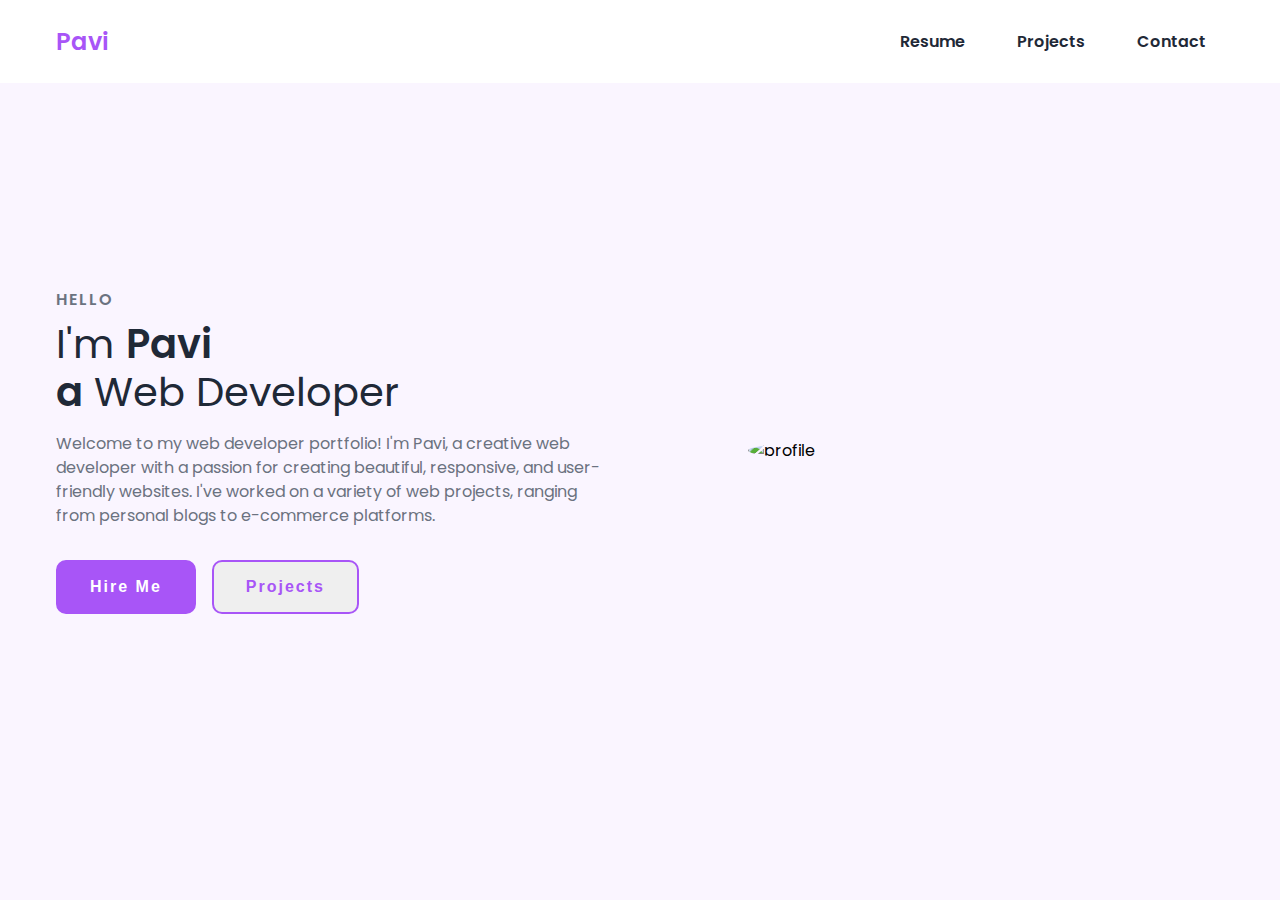
==== index.html @ 8d61f876 "Add files via upload" ====
<!DOCTYPE html>
<html lang="en">
  <head>
    <meta charset="UTF-8" />
    <meta http-equiv="X-UA-Compatible" content="IE=edge" />
    <meta name="viewport" content="width=device-width, initial-scale=1.0" />
    <link
      href="https://cdn.jsdelivr.net/npm/remixicon@3.2.0/fonts/remixicon.css"
      rel="stylesheet"
    />
    <link rel="stylesheet" href="style.css" />
    <title>Web Design Mastery | Responsive Portfolio</title>
  </head>
  <body>
    <nav>
      <div class="nav__content">
        <div class="logo"><a href="#">Pavi</a></div>
        <label for="check" class="checkbox">
          <i class="ri-menu-line"></i>
        </label>
        <input type="checkbox" name="check" id="check" />
        <ul>
          <li><a href="assets/CV.pdf" download>Resume</a></li>
          <li><a href="project.html">Projects</a></li>
          <li><a href="contact.html">Contact</a></li>
        </ul>
      </div>
    </nav>
    <section class="section">
      <div class="section__container">
        <div class="content">
          <p class="subtitle">HELLO</p>
          <h1 class="title">
            I'm <span>Pavi<br />a</span> Web Developer
          </h1>
          <p class="description">
            Welcome to my web developer portfolio! I'm Pavi, 
            a creative web developer with a passion for creating beautiful,
            responsive, and user-friendly websites. I've worked on a variety of
            web projects, ranging from personal blogs to e-commerce platforms.
          </p>
          <div class="action__btns">
            <button class="hire__me" onclick="window.location.href='contact.html'">Hire Me</button>
        
            <button class="Projects" onclick="window.location.href='project.html'">Projects</button>

          </div>
        </div>
        <div class="image">
          <img src="assets/mypic.png" alt="profile" />
        </div>
      </div>
    </section>
  </body>
</html>
---- style.css ----
@import url("https://fonts.googleapis.com/css2?family=Poppins:wght@400;600;700&display=swap");

:root {
  --primary-color: #a855f7;
  --primary-color-dark: #9333ea;
  --secondary-color: #ca8a04;
  --text-dark: #1f2937;
  --text-light: #6b7280;
  --extra-light: #faf5ff;
  --max-width: 1200px;
}

* {
  padding: 0;
  margin: 0;
  box-sizing: border-box;
}

a {
  text-decoration: none;
}

body {
  font-family: "Poppins", sans-serif;
}

nav {
  width: 100%;
  position: fixed;
  top: 0;
  left: 0;
  background-color: #ffffff;
  z-index: 99;
}

.nav__content {
  max-width: var(--max-width);
  margin: auto;
  padding: 1.5rem 1rem;
  display: flex;
  align-items: center;
  justify-content: space-between;
}

nav .logo a {
  font-size: 1.5rem;
  font-weight: 600;
  color: var(--primary-color);
  transition: 0.3s;
}
nav .logo a:hover {
  color: var(--primary-color-dark);
}

nav .checkbox {
  display: none;
}

nav input {
  display: none;
}
nav .checkbox i {
  font-size: 2rem;
  color: var(--primary-color);
  cursor: pointer;
}

ul {
  display: flex;
  align-items: center;
  gap: 1rem;
  list-style: none;
  transition: left 0.3s;
}

ul li a {
  padding: 0.5rem 1rem;
  border: 2px solid transparent;
  text-decoration: none;
  font-weight: 600;
  color: var(--text-dark);
  transition: 0.3s;
}

ul li a:hover {
  border-top-color: var(--secondary-color);
  border-bottom-color: var(--secondary-color);
  color: var(--secondary-color);
}

.section {
  background-color: var(--extra-light);
}

.section__container {
  min-height: 100vh;
  max-width: var(--max-width);
  margin: auto;
  padding: 1rem;
  display: grid;
  grid-template-columns: repeat(2, 1fr);
  gap: 4rem;
}

.content {
  display: flex;
  flex-direction: column;
  justify-content: center;
}

.subtitle {
  letter-spacing: 2px;
  color: var(--text-light);
  font-weight: 600;
  margin-bottom: 0.5rem;
}

.title {
  font-size: 2.5rem;
  font-weight: 400;
  line-height: 3rem;
  color: var(--text-dark);
  margin-bottom: 1rem;
}

.title span {
  font-weight: 600;
}

.description {
  line-height: 1.5rem;
  color: var(--text-light);
  margin-bottom: 2rem;
}

.action__btns {
  display: flex;
  gap: 1rem;
}

.action__btns button {
  font-size: 1rem;
  font-weight: 600;
  letter-spacing: 2px;
  padding: 1rem 2rem;
  outline: none;
  border: 2px solid var(--primary-color);
  border-radius: 10px;
  transition: 0.3s;
  cursor: pointer;
  
  
}




.hire__me {
  background-color: var(--primary-color);
  color: #ffffff;
}

.hire__me:hover {
  background-color: var(--primary-color-dark);
}

.Projects {
  color: var(--primary-color);
}

.Projects:hover {
  background-color: var(--primary-color-dark);       
  color: #ffffff;
}





.Project__1 {
    color: var(--primary-color);
    
  }
  
  .Project__1:hover {
    background-color: var(--primary-color-dark);
    color: #ffffff;
  }
  
  .Project__2 {
    color: var(--primary-color);
  }
  
  .Project__2:hover {
    background-color: var(--primary-color-dark);
    color: #ffffff;
  }
  
  .Project__3 {
    color: var(--primary-color);
    
  }
  
  .Project__3:hover {
    background-color: var(--primary-color-dark);
    color: #ffffff;
  }
  
  .Project__4 {
    color: var(--primary-color);
  }
  
  .Project__4:hover {
    background-color: var(--primary-color-dark);
    color: #ffffff;
  }


  .Project__5 {
    color: var(--primary-color);
    
  }
  
  .Project__5:hover {
    background-color: var(--primary-color-dark);
    color: #ffffff;
  }
  
  .Project__6 {
    color: var(--primary-color);
  }
  
  .Project__6:hover {
    background-color: var(--primary-color-dark);
    color: #ffffff;
  }


  .Project__7 {
    color: var(--primary-color);
    
  }
  
  .Project__7:hover {
    background-color: var(--primary-color-dark);
    color: #ffffff;
  }
  
  .Project__8 {
    color: var(--primary-color);
  }
  
  .Project__8:hover {
    background-color: var(--primary-color-dark);
    color: #ffffff;
  }




.image {
  display: grid;
  place-items: center;
}

.image img {
  width: min(25rem, 90%);
  border-radius: 100%;
}

@media (width < 750px) {
  nav .checkbox {
    display: block;
  }

  ul {
    position: absolute;
    width: 100%;
    height: calc(100vh - 85px);
    left: -100%;
    top: 85px;
    background-color: var(--extra-light);
    flex-direction: column;
    justify-content: center;
    gap: 3rem;
  }

  nav #check:checked ~ ul {
    left: 0;
  }

  ul li a {
    font-size: 1.25rem;
  }

  .section__container {
    padding: 10rem 1rem 5rem 1rem;
    text-align: center;
    grid-template-columns: repeat(1, 1fr);
  }

  .image {
    grid-area: 1/1/2/2;
  }

  .action__btns {
    margin: auto;
  }
}
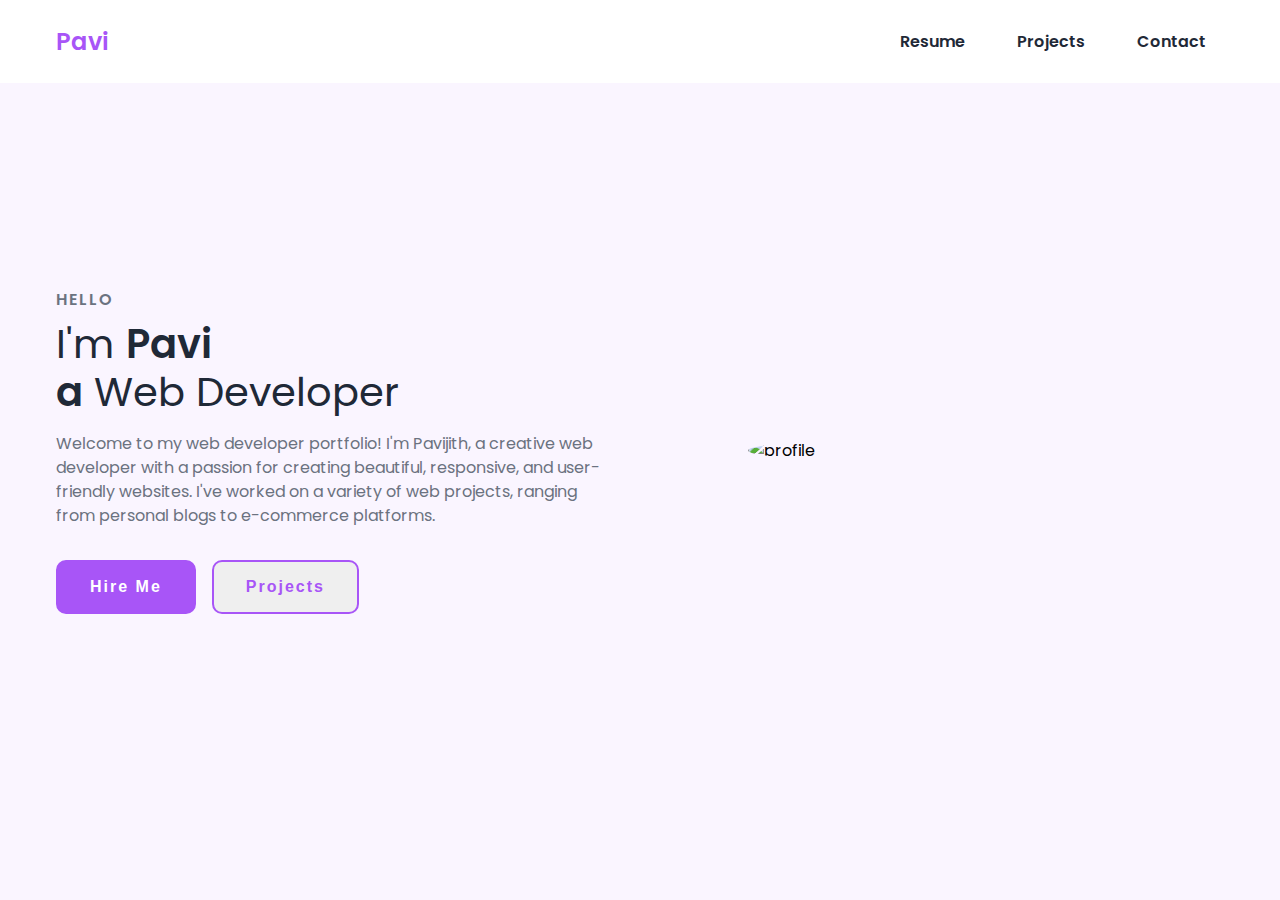
==== commit 15f8a6f5: "index.html" ====
--- a/index.html
+++ b/index.html
@@ -9,7 +9,7 @@
       rel="stylesheet"
     />
     <link rel="stylesheet" href="style.css" />
-    <title>Web Design Mastery | Responsive Portfolio</title>
+    <title>Pavi's Portfolio</title>
   </head>
   <body>
     <nav>
@@ -34,7 +34,7 @@
             I'm <span>Pavi<br />a</span> Web Developer
           </h1>
           <p class="description">
-            Welcome to my web developer portfolio! I'm Pavi, 
+            Welcome to my web developer portfolio! I'm Pavijith, 
             a creative web developer with a passion for creating beautiful,
             responsive, and user-friendly websites. I've worked on a variety of
             web projects, ranging from personal blogs to e-commerce platforms.
@@ -52,4 +52,4 @@
       </div>
     </section>
   </body>
-</html>+</html>
